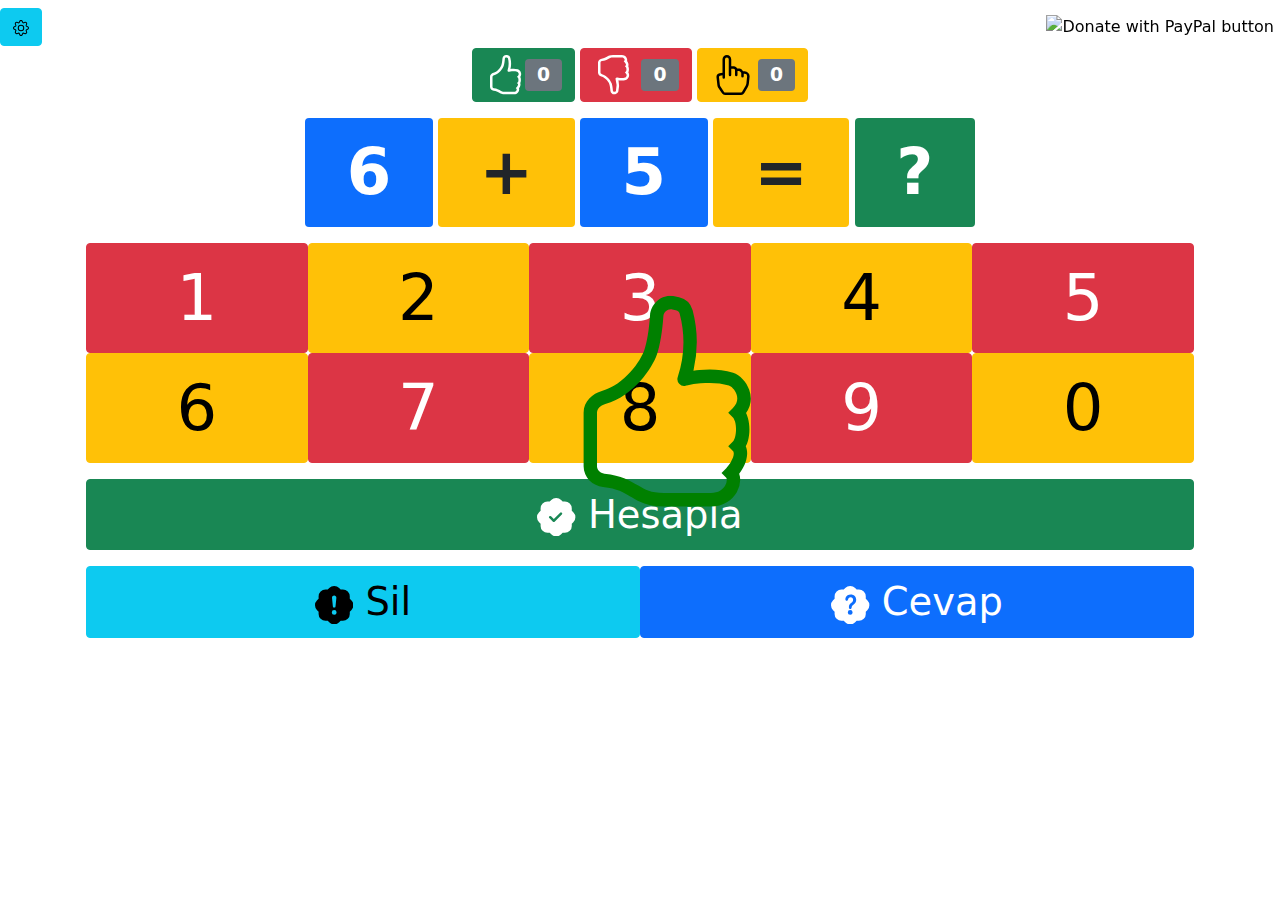
==== tr/index.html @ 97e0df4e "Turkish language." ====
<!doctype html>
<html lang="en">

<head>
  <meta charset="utf-8">
  <meta name="viewport" content="width=device-width, initial-scale=1">
  <meta name="description" content="">
  <meta name="author" content="BH">
  <title>Dört İşlem</title>
  <link href="../css/bootstrap.min.css" rel="stylesheet">
  <link href="../css/hesap.css" rel="stylesheet">
   <link rel="shortcut icon" href="../favicon.ico" />
   <!-- Global site tag (gtag.js) - Google Analytics -->
<script async src="https://www.googletagmanager.com/gtag/js?id=G-SKMXEFKRDT"></script>
<script>
  window.dataLayer = window.dataLayer || [];
  function gtag(){dataLayer.push(arguments);}
  gtag('js', new Date());

  gtag('config', 'G-SKMXEFKRDT');
</script>
</head>

<body>
  <header>
    <nav class="navbar fixed-top">
      <button type="button" class="btn btn-info" data-bs-toggle="modal" data-bs-target="#ayarlar">
        <svg xmlns="http://www.w3.org/2000/svg" width="16" height="16" fill="currentColor" class="bi bi-gear"
          viewBox="0 0 16 16">
          <path fill-rule="evenodd"
            d="M8.837 1.626c-.246-.835-1.428-.835-1.674 0l-.094.319A1.873 1.873 0 0 1 4.377 3.06l-.292-.16c-.764-.415-1.6.42-1.184 1.185l.159.292a1.873 1.873 0 0 1-1.115 2.692l-.319.094c-.835.246-.835 1.428 0 1.674l.319.094a1.873 1.873 0 0 1 1.115 2.693l-.16.291c-.415.764.42 1.6 1.185 1.184l.292-.159a1.873 1.873 0 0 1 2.692 1.116l.094.318c.246.835 1.428.835 1.674 0l.094-.319a1.873 1.873 0 0 1 2.693-1.115l.291.16c.764.415 1.6-.42 1.184-1.185l-.159-.291a1.873 1.873 0 0 1 1.116-2.693l.318-.094c.835-.246.835-1.428 0-1.674l-.319-.094a1.873 1.873 0 0 1-1.115-2.692l.16-.292c.415-.764-.42-1.6-1.185-1.184l-.291.159A1.873 1.873 0 0 1 8.93 1.945l-.094-.319zm-2.633-.283c.527-1.79 3.065-1.79 3.592 0l.094.319a.873.873 0 0 0 1.255.52l.292-.16c1.64-.892 3.434.901 2.54 2.541l-.159.292a.873.873 0 0 0 .52 1.255l.319.094c1.79.527 1.79 3.065 0 3.592l-.319.094a.873.873 0 0 0-.52 1.255l.16.292c.893 1.64-.902 3.434-2.541 2.54l-.292-.159a.873.873 0 0 0-1.255.52l-.094.319c-.527 1.79-3.065 1.79-3.592 0l-.094-.319a.873.873 0 0 0-1.255-.52l-.292.16c-1.64.893-3.433-.902-2.54-2.541l.159-.292a.873.873 0 0 0-.52-1.255l-.319-.094c-1.79-.527-1.79-3.065 0-3.592l.319-.094a.873.873 0 0 0 .52-1.255l-.16-.292c-.892-1.64.902-3.433 2.541-2.54l.292.159a.873.873 0 0 0 1.255-.52l.094-.319z">
          </path>
          <path fill-rule="evenodd"
            d="M8 5.754a2.246 2.246 0 1 0 0 4.492 2.246 2.246 0 0 0 0-4.492zM4.754 8a3.246 3.246 0 1 1 6.492 0 3.246 3.246 0 0 1-6.492 0z">
          </path>
        </svg><span class="visually-hidden">Button</span>
      </button>
      <div>
        <form action="https://www.paypal.com/donate" method="post" target="_blank">
          <input type="hidden" name="hosted_button_id" value="77866XD2T7DRY" />
          <input type="image" src="https://www.paypalobjects.com/en_US/i/btn/btn_donate_SM.gif" border="0" name="submit"
            title="PayPal - The safer, easier way to pay online!" alt="Donate with PayPal button" />
          <img alt="" border="0" src="https://www.paypal.com/en_BG/i/scr/pixel.gif" width="1" height="1" />
        </form>
        <img class="qr d-none d-xl-block .d-lg-block" alt="" border="0" src="qr.png" style='margin: 4px;' />
      </div>
    </nav>
  </header>

  <main class="container">

    <div class="starter-template text-center py-5 px-3">
      <div class="sonuc mb-3">
        <button type="button" class="btn btn-success">
          <svg xmlns="http://www.w3.org/2000/svg" width="40" height="40" fill="currentColor"
            class="bi bi-hand-thumbs-up" viewBox="0 0 16 16">
            <path
              d="M8.864.046C7.908-.193 7.02.53 6.956 1.466c-.072 1.051-.23 2.016-.428 2.59-.125.36-.479 1.013-1.04 1.639-.557.623-1.282 1.178-2.131 1.41C2.685 7.288 2 7.87 2 8.72v4.001c0 .845.682 1.464 1.448 1.545 1.07.114 1.564.415 2.068.723l.048.03c.272.165.578.348.97.484.397.136.861.217 1.466.217h3.5c.937 0 1.599-.477 1.934-1.064a1.86 1.86 0 0 0 .254-.912c0-.152-.023-.312-.077-.464.201-.263.38-.578.488-.901.11-.33.172-.762.004-1.149.069-.13.12-.269.159-.403.077-.27.113-.568.113-.857 0-.288-.036-.585-.113-.856a2.144 2.144 0 0 0-.138-.362 1.9 1.9 0 0 0 .234-1.734c-.206-.592-.682-1.1-1.2-1.272-.847-.282-1.803-.276-2.516-.211a9.84 9.84 0 0 0-.443.05 9.365 9.365 0 0 0-.062-4.509A1.38 1.38 0 0 0 9.125.111L8.864.046zM11.5 14.721H8c-.51 0-.863-.069-1.14-.164-.281-.097-.506-.228-.776-.393l-.04-.024c-.555-.339-1.198-.731-2.49-.868-.333-.036-.554-.29-.554-.55V8.72c0-.254.226-.543.62-.65 1.095-.3 1.977-.996 2.614-1.708.635-.71 1.064-1.475 1.238-1.978.243-.7.407-1.768.482-2.85.025-.362.36-.594.667-.518l.262.066c.16.04.258.143.288.255a8.34 8.34 0 0 1-.145 4.725.5.5 0 0 0 .595.644l.003-.001.014-.003.058-.014a8.908 8.908 0 0 1 1.036-.157c.663-.06 1.457-.054 2.11.164.175.058.45.3.57.65.107.308.087.67-.266 1.022l-.353.353.353.354c.043.043.105.141.154.315.048.167.075.37.075.581 0 .212-.027.414-.075.582-.05.174-.111.272-.154.315l-.353.353.353.354c.047.047.109.177.005.488a2.224 2.224 0 0 1-.505.805l-.353.353.353.354c.006.005.041.05.041.17a.866.866 0 0 1-.121.416c-.165.288-.503.56-1.066.56z" />
          </svg><span id='sonucD' class="badge bg-secondary">4</span>
        </button>
        <button type="button" class="btn btn-danger">
          <svg xmlns="http://www.w3.org/2000/svg" width="40" height="40" fill="currentColor"
            class="bi bi-hand-thumbs-down" viewBox="0 0 16 16">
            <path
              d="M8.864 15.674c-.956.24-1.843-.484-1.908-1.42-.072-1.05-.23-2.015-.428-2.59-.125-.36-.479-1.012-1.04-1.638-.557-.624-1.282-1.179-2.131-1.41C2.685 8.432 2 7.85 2 7V3c0-.845.682-1.464 1.448-1.546 1.07-.113 1.564-.415 2.068-.723l.048-.029c.272-.166.578-.349.97-.484C6.931.08 7.395 0 8 0h3.5c.937 0 1.599.478 1.934 1.064.164.287.254.607.254.913 0 .152-.023.312-.077.464.201.262.38.577.488.9.11.33.172.762.004 1.15.069.13.12.268.159.403.077.27.113.567.113.856 0 .289-.036.586-.113.856-.035.12-.08.244-.138.363.394.571.418 1.2.234 1.733-.206.592-.682 1.1-1.2 1.272-.847.283-1.803.276-2.516.211a9.877 9.877 0 0 1-.443-.05 9.364 9.364 0 0 1-.062 4.51c-.138.508-.55.848-1.012.964l-.261.065zM11.5 1H8c-.51 0-.863.068-1.14.163-.281.097-.506.229-.776.393l-.04.025c-.555.338-1.198.73-2.49.868-.333.035-.554.29-.554.55V7c0 .255.226.543.62.65 1.095.3 1.977.997 2.614 1.709.635.71 1.064 1.475 1.238 1.977.243.7.407 1.768.482 2.85.025.362.36.595.667.518l.262-.065c.16-.04.258-.144.288-.255a8.34 8.34 0 0 0-.145-4.726.5.5 0 0 1 .595-.643h.003l.014.004.058.013a8.912 8.912 0 0 0 1.036.157c.663.06 1.457.054 2.11-.163.175-.059.45-.301.57-.651.107-.308.087-.67-.266-1.021L12.793 7l.353-.354c.043-.042.105-.14.154-.315.048-.167.075-.37.075-.581 0-.211-.027-.414-.075-.581-.05-.174-.111-.273-.154-.315l-.353-.354.353-.354c.047-.047.109-.176.005-.488a2.224 2.224 0 0 0-.505-.804l-.353-.354.353-.354c.006-.005.041-.05.041-.17a.866.866 0 0 0-.121-.415C12.4 1.272 12.063 1 11.5 1z" />
          </svg> <span id='sonucY' class="badge bg-secondary">4</span>
        </button>
        <button type="button" class="btn btn-warning">
          <svg xmlns="http://www.w3.org/2000/svg" width="40" height="40" fill="currentColor" class="bi bi-hand-index"
            viewBox="0 0 16 16">
            <path
              d="M6.75 1a.75.75 0 0 1 .75.75V8a.5.5 0 0 0 1 0V5.467l.086-.004c.317-.012.637-.008.816.027.134.027.294.096.448.182.077.042.15.147.15.314V8a.5.5 0 1 0 1 0V6.435a4.9 4.9 0 0 1 .106-.01c.316-.024.584-.01.708.04.118.046.3.207.486.43.081.096.15.19.2.259V8.5a.5.5 0 0 0 1 0v-1h.342a1 1 0 0 1 .995 1.1l-.271 2.715a2.5 2.5 0 0 1-.317.991l-1.395 2.442a.5.5 0 0 1-.434.252H6.035a.5.5 0 0 1-.416-.223l-1.433-2.15a1.5 1.5 0 0 1-.243-.666l-.345-3.105a.5.5 0 0 1 .399-.546L5 8.11V9a.5.5 0 0 0 1 0V1.75A.75.75 0 0 1 6.75 1zM8.5 4.466V1.75a1.75 1.75 0 1 0-3.5 0v5.34l-1.2.24a1.5 1.5 0 0 0-1.196 1.636l.345 3.106a2.5 2.5 0 0 0 .405 1.11l1.433 2.15A1.5 1.5 0 0 0 6.035 16h6.385a1.5 1.5 0 0 0 1.302-.756l1.395-2.441a3.5 3.5 0 0 0 .444-1.389l.271-2.715a2 2 0 0 0-1.99-2.199h-.581a5.114 5.114 0 0 0-.195-.248c-.191-.229-.51-.568-.88-.716-.364-.146-.846-.132-1.158-.108l-.132.012a1.26 1.26 0 0 0-.56-.642 2.632 2.632 0 0 0-.738-.288c-.31-.062-.739-.058-1.05-.046l-.048.002zm2.094 2.025z" />
          </svg> <span id='sonucP' class="badge bg-secondary">4</span>
        </button>
      </div>
      <div class="islem mb-3">
        <span id='hesap1' class="badge bg-primary">1</span>
        <span id= 'hesapIslem' class="badge bg-warning text-dark">+</span>
        <span id='hesap2' class="badge bg-primary">1</span>
        <span class="badge bg-warning text-dark">=</span>
        <span id='hesaplanan' class="badge bg-success">2</span>
      </div>
      <div class="row sayilar">
        <button type="button" class="btn btn-danger col-sm">1</button>
        <button type="button" class="btn btn-warning col-sm">2</button>
        <button type="button" class="btn btn-danger col-sm">3</button>
        <button type="button" class="btn btn-warning col-sm">4</button>
        <button type="button" class="btn btn-danger col-sm">5</button>
      </div>
      <div class="row sayilar">
        <button type="button" class="btn btn-warning  col-sm">6</button>
        <button type="button" class="btn btn-danger col-sm">7</button>
        <button type="button" class="btn btn-warning col-sm">8</button>
        <button type="button" class="btn btn-danger col-sm">9</button>
        <button type="button" class="btn btn-warning col-sm">0</button>
      </div>
      <div class="row karar mt-3">
        <button type="button" class="btn btn-success col-xs-1 mb-3"
          onclick="kontrol(hesap1.innerHTML, hesapIslem.innerHTML, hesap2.innerHTML, hesaplanan.innerHTML)">
          <svg xmlns="http://www.w3.org/2000/svg" fill="currentColor" class="bi bi-patch-check-fill"
            viewBox="0 0 16 16">
            <path
              d="M10.067.87a2.89 2.89 0 0 0-4.134 0l-.622.638-.89-.011a2.89 2.89 0 0 0-2.924 2.924l.01.89-.636.622a2.89 2.89 0 0 0 0 4.134l.637.622-.011.89a2.89 2.89 0 0 0 2.924 2.924l.89-.01.622.636a2.89 2.89 0 0 0 4.134 0l.622-.637.89.011a2.89 2.89 0 0 0 2.924-2.924l-.01-.89.636-.622a2.89 2.89 0 0 0 0-4.134l-.637-.622.011-.89a2.89 2.89 0 0 0-2.924-2.924l-.89.01-.622-.636zm.287 5.984l-3 3a.5.5 0 0 1-.708 0l-1.5-1.5a.5.5 0 1 1 .708-.708L7 8.793l2.646-2.647a.5.5 0 0 1 .708.708z" />
          </svg>
          Hesapla
        </button>
        <button type="button" class="btn btn-info col-sm" onclick="temizle()">
          <svg xmlns="http://www.w3.org/2000/svg" fill="currentColor" class="bi bi-patch-exclamation-fill"
            viewBox="0 0 16 16">
            <path
              d="M10.067.87a2.89 2.89 0 0 0-4.134 0l-.622.638-.89-.011a2.89 2.89 0 0 0-2.924 2.924l.01.89-.636.622a2.89 2.89 0 0 0 0 4.134l.637.622-.011.89a2.89 2.89 0 0 0 2.924 2.924l.89-.01.622.636a2.89 2.89 0 0 0 4.134 0l.622-.637.89.011a2.89 2.89 0 0 0 2.924-2.924l-.01-.89.636-.622a2.89 2.89 0 0 0 0-4.134l-.637-.622.011-.89a2.89 2.89 0 0 0-2.924-2.924l-.89.01-.622-.636zM8 4c.535 0 .954.462.9.995l-.35 3.507a.552.552 0 0 1-1.1 0L7.1 4.995A.905.905 0 0 1 8 4zm.002 6a1 1 0 1 1 0 2 1 1 0 0 1 0-2z" />
          </svg>
          Sil
        </button>

        <button type="button" class="btn btn-primary col-sm" data-bs-toggle="modal" data-bs-target="#staticBackdrop">
          <svg xmlns="http://www.w3.org/2000/svg" fill="currentColor" class="bi bi-patch-question-fill"
            viewBox="0 0 16 16">
            <path
              d="M5.933.87a2.89 2.89 0 0 1 4.134 0l.622.638.89-.011a2.89 2.89 0 0 1 2.924 2.924l-.01.89.636.622a2.89 2.89 0 0 1 0 4.134l-.637.622.011.89a2.89 2.89 0 0 1-2.924 2.924l-.89-.01-.622.636a2.89 2.89 0 0 1-4.134 0l-.622-.637-.89.011a2.89 2.89 0 0 1-2.924-2.924l.01-.89-.636-.622a2.89 2.89 0 0 1 0-4.134l.637-.622-.011-.89a2.89 2.89 0 0 1 2.924-2.924l.89.01.622-.636zM7.002 11a1 1 0 1 0 2 0 1 1 0 0 0-2 0zm1.602-2.027c.04-.534.198-.815.846-1.26.674-.475 1.05-1.09 1.05-1.986 0-1.325-.92-2.227-2.262-2.227-1.02 0-1.792.492-2.1 1.29A1.71 1.71 0 0 0 6 5.48c0 .393.203.64.545.64.272 0 .455-.147.564-.51.158-.592.525-.915 1.074-.915.61 0 1.03.446 1.03 1.084 0 .563-.208.885-.822 1.325-.619.433-.926.914-.926 1.64v.111c0 .428.208.745.585.745.336 0 .504-.24.554-.627z" />
          </svg>
          Cevap
        </button>
      </div>
    </div>
    <div id='islemler'></div>
  </main><!-- /.container -->

  <!-- Modal -->
  <div class="modal fade" id="staticBackdrop" data-bs-backdrop="static" data-bs-keyboard="false" tabindex="-1"
    aria-labelledby="staticBackdropLabel" aria-hidden="true">
    <div class="modal-dialog">
      <div class="modal-content">
        <div class="modal-header" style="margin: auto;">
          <svg xmlns="http://www.w3.org/2000/svg" width="40" height="40" fill="currentColor"
            class="bi bi-patch-question" viewBox="0 0 16 16">
            <path
              d="M8.05 9.6c.336 0 .504-.24.554-.627.04-.534.198-.815.847-1.26.673-.475 1.049-1.09 1.049-1.986 0-1.325-.92-2.227-2.262-2.227-1.02 0-1.792.492-2.1 1.29A1.71 1.71 0 0 0 6 5.48c0 .393.203.64.545.64.272 0 .455-.147.564-.51.158-.592.525-.915 1.074-.915.61 0 1.03.446 1.03 1.084 0 .563-.208.885-.822 1.325-.619.433-.926.914-.926 1.64v.111c0 .428.208.745.585.745z" />
            <path
              d="M10.273 2.513l-.921-.944.715-.698.622.637.89-.011a2.89 2.89 0 0 1 2.924 2.924l-.01.89.636.622a2.89 2.89 0 0 1 0 4.134l-.637.622.011.89a2.89 2.89 0 0 1-2.924 2.924l-.89-.01-.622.636a2.89 2.89 0 0 1-4.134 0l-.622-.637-.89.011a2.89 2.89 0 0 1-2.924-2.924l.01-.89-.636-.622a2.89 2.89 0 0 1 0-4.134l.637-.622-.011-.89a2.89 2.89 0 0 1 2.924-2.924l.89.01.622-.636a2.89 2.89 0 0 1 4.134 0l-.715.698a1.89 1.89 0 0 0-2.704 0l-.92.944-1.32-.016a1.89 1.89 0 0 0-1.911 1.912l.016 1.318-.944.921a1.89 1.89 0 0 0 0 2.704l.944.92-.016 1.32a1.89 1.89 0 0 0 1.912 1.911l1.318-.016.921.944a1.89 1.89 0 0 0 2.704 0l.92-.944 1.32.016a1.89 1.89 0 0 0 1.911-1.912l-.016-1.318.944-.921a1.89 1.89 0 0 0 0-2.704l-.944-.92.016-1.32a1.89 1.89 0 0 0-1.912-1.911l-1.318.016z" />
            <path d="M7.002 11a1 1 0 1 1 2 0 1 1 0 0 1-2 0z" />
          </svg>
        </div>
        <div id='paspas' class="modal-body">
          <span class="badge bg-primary">1</span>
          <span class="badge bg-warning text-dark">+</span>
          <span class="badge bg-primary">1</span>
          <span class="badge bg-warning text-dark">=</span>
          <span class="badge bg-success">2</span>
        </div>
        <div class="modal-footer">
          <button type="button" data-bs-dismiss="modal" class="btn btn-primary" onclick="pas()">
            <svg xmlns="http://www.w3.org/2000/svg" width="30" height="30" fill="currentColor" class="bi bi-emoji-wink"
              viewBox="0 0 16 16">
              <path d="M8 15A7 7 0 1 1 8 1a7 7 0 0 1 0 14zm0 1A8 8 0 1 0 8 0a8 8 0 0 0 0 16z" />
              <path
                d="M4.285 9.567a.5.5 0 0 1 .683.183A3.498 3.498 0 0 0 8 11.5a3.498 3.498 0 0 0 3.032-1.75.5.5 0 1 1 .866.5A4.498 4.498 0 0 1 8 12.5a4.498 4.498 0 0 1-3.898-2.25.5.5 0 0 1 .183-.683zM7 6.5C7 7.328 6.552 8 6 8s-1-.672-1-1.5S5.448 5 6 5s1 .672 1 1.5zm1.757-.437a.5.5 0 0 1 .68.194.934.934 0 0 0 .813.493c.339 0 .645-.19.813-.493a.5.5 0 1 1 .874.486A1.934 1.934 0 0 1 10.25 7.75c-.73 0-1.356-.412-1.687-1.007a.5.5 0 0 1 .194-.68z" />
            </svg>
            <svg xmlns="http://www.w3.org/2000/svg" width="16" height="16" fill="currentColor"
              class="bi bi-hand-thumbs-up" viewBox="0 0 16 16">
              <path
                d="M8.864.046C7.908-.193 7.02.53 6.956 1.466c-.072 1.051-.23 2.016-.428 2.59-.125.36-.479 1.013-1.04 1.639-.557.623-1.282 1.178-2.131 1.41C2.685 7.288 2 7.87 2 8.72v4.001c0 .845.682 1.464 1.448 1.545 1.07.114 1.564.415 2.068.723l.048.03c.272.165.578.348.97.484.397.136.861.217 1.466.217h3.5c.937 0 1.599-.477 1.934-1.064a1.86 1.86 0 0 0 .254-.912c0-.152-.023-.312-.077-.464.201-.263.38-.578.488-.901.11-.33.172-.762.004-1.149.069-.13.12-.269.159-.403.077-.27.113-.568.113-.857 0-.288-.036-.585-.113-.856a2.144 2.144 0 0 0-.138-.362 1.9 1.9 0 0 0 .234-1.734c-.206-.592-.682-1.1-1.2-1.272-.847-.282-1.803-.276-2.516-.211a9.84 9.84 0 0 0-.443.05 9.365 9.365 0 0 0-.062-4.509A1.38 1.38 0 0 0 9.125.111L8.864.046zM11.5 14.721H8c-.51 0-.863-.069-1.14-.164-.281-.097-.506-.228-.776-.393l-.04-.024c-.555-.339-1.198-.731-2.49-.868-.333-.036-.554-.29-.554-.55V8.72c0-.254.226-.543.62-.65 1.095-.3 1.977-.996 2.614-1.708.635-.71 1.064-1.475 1.238-1.978.243-.7.407-1.768.482-2.85.025-.362.36-.594.667-.518l.262.066c.16.04.258.143.288.255a8.34 8.34 0 0 1-.145 4.725.5.5 0 0 0 .595.644l.003-.001.014-.003.058-.014a8.908 8.908 0 0 1 1.036-.157c.663-.06 1.457-.054 2.11.164.175.058.45.3.57.65.107.308.087.67-.266 1.022l-.353.353.353.354c.043.043.105.141.154.315.048.167.075.37.075.581 0 .212-.027.414-.075.582-.05.174-.111.272-.154.315l-.353.353.353.354c.047.047.109.177.005.488a2.224 2.224 0 0 1-.505.805l-.353.353.353.354c.006.005.041.05.041.17a.866.866 0 0 1-.121.416c-.165.288-.503.56-1.066.56z" />
            </svg>
          </button>
        </div>
      </div>
    </div>
  </div>

  <div class="modal fade" id="bilgi" data-bs-backdrop="static" data-bs-keyboard="false" tabindex="-1"
    aria-labelledby="staticBackdropLabel" aria-hidden="true">
    <div class="modal-dialog">
      <div class="modal-content">
        <div class="modal-header" style="margin: auto;">
          <svg xmlns="http://www.w3.org/2000/svg" width="40" height="40" fill="currentColor"
            class="bi bi-patch-question" viewBox="0 0 16 16">
            <path
              d="M8.05 9.6c.336 0 .504-.24.554-.627.04-.534.198-.815.847-1.26.673-.475 1.049-1.09 1.049-1.986 0-1.325-.92-2.227-2.262-2.227-1.02 0-1.792.492-2.1 1.29A1.71 1.71 0 0 0 6 5.48c0 .393.203.64.545.64.272 0 .455-.147.564-.51.158-.592.525-.915 1.074-.915.61 0 1.03.446 1.03 1.084 0 .563-.208.885-.822 1.325-.619.433-.926.914-.926 1.64v.111c0 .428.208.745.585.745z" />
            <path
              d="M10.273 2.513l-.921-.944.715-.698.622.637.89-.011a2.89 2.89 0 0 1 2.924 2.924l-.01.89.636.622a2.89 2.89 0 0 1 0 4.134l-.637.622.011.89a2.89 2.89 0 0 1-2.924 2.924l-.89-.01-.622.636a2.89 2.89 0 0 1-4.134 0l-.622-.637-.89.011a2.89 2.89 0 0 1-2.924-2.924l.01-.89-.636-.622a2.89 2.89 0 0 1 0-4.134l.637-.622-.011-.89a2.89 2.89 0 0 1 2.924-2.924l.89.01.622-.636a2.89 2.89 0 0 1 4.134 0l-.715.698a1.89 1.89 0 0 0-2.704 0l-.92.944-1.32-.016a1.89 1.89 0 0 0-1.911 1.912l.016 1.318-.944.921a1.89 1.89 0 0 0 0 2.704l.944.92-.016 1.32a1.89 1.89 0 0 0 1.912 1.911l1.318-.016.921.944a1.89 1.89 0 0 0 2.704 0l.92-.944 1.32.016a1.89 1.89 0 0 0 1.911-1.912l-.016-1.318.944-.921a1.89 1.89 0 0 0 0-2.704l-.944-.92.016-1.32a1.89 1.89 0 0 0-1.912-1.911l-1.318.016z" />
            <path d="M7.002 11a1 1 0 1 1 2 0 1 1 0 0 1-2 0z" />
          </svg>
        </div>
        <div id='bilgim' class="modal-body">
          <span class="badge bg-primary">1</span>
          <span class="badge bg-warning text-dark">+</span>
          <span class="badge bg-primary">1</span>
          <span class="badge bg-warning text-dark">=</span>
          <span class="badge bg-success">2</span>
        </div>
        <div class="modal-footer">
          <button type="button" data-bs-dismiss="modal" class="btn btn-primary">
            <svg xmlns="http://www.w3.org/2000/svg" width="30" height="30" fill="currentColor" class="bi bi-emoji-wink"
              viewBox="0 0 16 16">
              <path d="M8 15A7 7 0 1 1 8 1a7 7 0 0 1 0 14zm0 1A8 8 0 1 0 8 0a8 8 0 0 0 0 16z" />
              <path
                d="M4.285 9.567a.5.5 0 0 1 .683.183A3.498 3.498 0 0 0 8 11.5a3.498 3.498 0 0 0 3.032-1.75.5.5 0 1 1 .866.5A4.498 4.498 0 0 1 8 12.5a4.498 4.498 0 0 1-3.898-2.25.5.5 0 0 1 .183-.683zM7 6.5C7 7.328 6.552 8 6 8s-1-.672-1-1.5S5.448 5 6 5s1 .672 1 1.5zm1.757-.437a.5.5 0 0 1 .68.194.934.934 0 0 0 .813.493c.339 0 .645-.19.813-.493a.5.5 0 1 1 .874.486A1.934 1.934 0 0 1 10.25 7.75c-.73 0-1.356-.412-1.687-1.007a.5.5 0 0 1 .194-.68z" />
            </svg>
            <svg xmlns="http://www.w3.org/2000/svg" width="16" height="16" fill="currentColor"
              class="bi bi-hand-thumbs-up" viewBox="0 0 16 16">
              <path
                d="M8.864.046C7.908-.193 7.02.53 6.956 1.466c-.072 1.051-.23 2.016-.428 2.59-.125.36-.479 1.013-1.04 1.639-.557.623-1.282 1.178-2.131 1.41C2.685 7.288 2 7.87 2 8.72v4.001c0 .845.682 1.464 1.448 1.545 1.07.114 1.564.415 2.068.723l.048.03c.272.165.578.348.97.484.397.136.861.217 1.466.217h3.5c.937 0 1.599-.477 1.934-1.064a1.86 1.86 0 0 0 .254-.912c0-.152-.023-.312-.077-.464.201-.263.38-.578.488-.901.11-.33.172-.762.004-1.149.069-.13.12-.269.159-.403.077-.27.113-.568.113-.857 0-.288-.036-.585-.113-.856a2.144 2.144 0 0 0-.138-.362 1.9 1.9 0 0 0 .234-1.734c-.206-.592-.682-1.1-1.2-1.272-.847-.282-1.803-.276-2.516-.211a9.84 9.84 0 0 0-.443.05 9.365 9.365 0 0 0-.062-4.509A1.38 1.38 0 0 0 9.125.111L8.864.046zM11.5 14.721H8c-.51 0-.863-.069-1.14-.164-.281-.097-.506-.228-.776-.393l-.04-.024c-.555-.339-1.198-.731-2.49-.868-.333-.036-.554-.29-.554-.55V8.72c0-.254.226-.543.62-.65 1.095-.3 1.977-.996 2.614-1.708.635-.71 1.064-1.475 1.238-1.978.243-.7.407-1.768.482-2.85.025-.362.36-.594.667-.518l.262.066c.16.04.258.143.288.255a8.34 8.34 0 0 1-.145 4.725.5.5 0 0 0 .595.644l.003-.001.014-.003.058-.014a8.908 8.908 0 0 1 1.036-.157c.663-.06 1.457-.054 2.11.164.175.058.45.3.57.65.107.308.087.67-.266 1.022l-.353.353.353.354c.043.043.105.141.154.315.048.167.075.37.075.581 0 .212-.027.414-.075.582-.05.174-.111.272-.154.315l-.353.353.353.354c.047.047.109.177.005.488a2.224 2.224 0 0 1-.505.805l-.353.353.353.354c.006.005.041.05.041.17a.866.866 0 0 1-.121.416c-.165.288-.503.56-1.066.56z" />
            </svg>
          </button>
        </div>
      </div>
    </div>
  </div>

  <div class="modal fade" id="ayarlar" data-bs-backdrop="static" data-bs-keyboard="false" tabindex="-1"
    aria-labelledby="staticBackdropLabel" aria-hidden="true">
    <div class="modal-dialog modal-lg">
      <div class="modal-content">
        <div class="modal-header">
          <h5 class="modal-title" id="staticBackdropLabel">Ayarlar</h5>
        </div>
        <div id='ayar' class="modal-body">
          <div id="say1">1. Numara:<br> </div>
          <hr>
          <div id="say2">2. Numara:<br> </div>
          <hr>
          <div id="islemTip">İşlemler:<br></div>
		   <hr>
		  <div>Language: 
		  <a href="http://math123.org/"><button type="button" class="btn btn-success"  value="Language">
          English
			</button></a><br></div>
        </div>
        <div class="modal-footer">
          <button type="button" data-bs-dismiss="modal" class="btn btn-primary" onclick="listeGuncelle()">Kaydet</button>
        </div>
      </div>
    </div>
  </div>
  <div id='brd'></div>
  <script src="../js/bootstrap.bundle.min.js"></script>
  <script src="../js/anim.js"></script>
  <script src="../js/bir.js"></script>
</body>

</html>
---- css/hesap.css ----
body {
  padding-top: 0rem;
}

.sayilar button{
  font-size: 5vw;
  width: 20%;
} 

.karar button{
  font-size: 3vw;
} 

.karar svg {
  width: 3vw;
} 

.islem span {
  font-size: 5vw;
}

.sonuc button{
  font-size: 25px;
}

#paspas span {
  font-size: 20px;
}

#bilgim span {
  font-size: 20px;
}

h1 {
  font-weight: 100;
  font-size: 10vw;
  font-variation-settings: 'wght' 100, 'wdth' 85;
  animation: breathe 4000ms infinite forwards;
}

@keyframes breathe {
  60% {
    font-variation-settings: 'wght' 700, 'wdth' 100;
  }
  
  100% {
    font-variation-settings: 'wght' 100, 'wdth' 85;
  }
}

@keyframes heartfade {
  0% {
    opacity : 1;
  }
  50% {
    opacity : 0;
  }
}
.heart {
  z-index : 999;
  animation : heartfade 6s linear;
  position : absolute; 
}

.qr {
  margin: 4px;
  position: absolute;
  right: 3px;
}
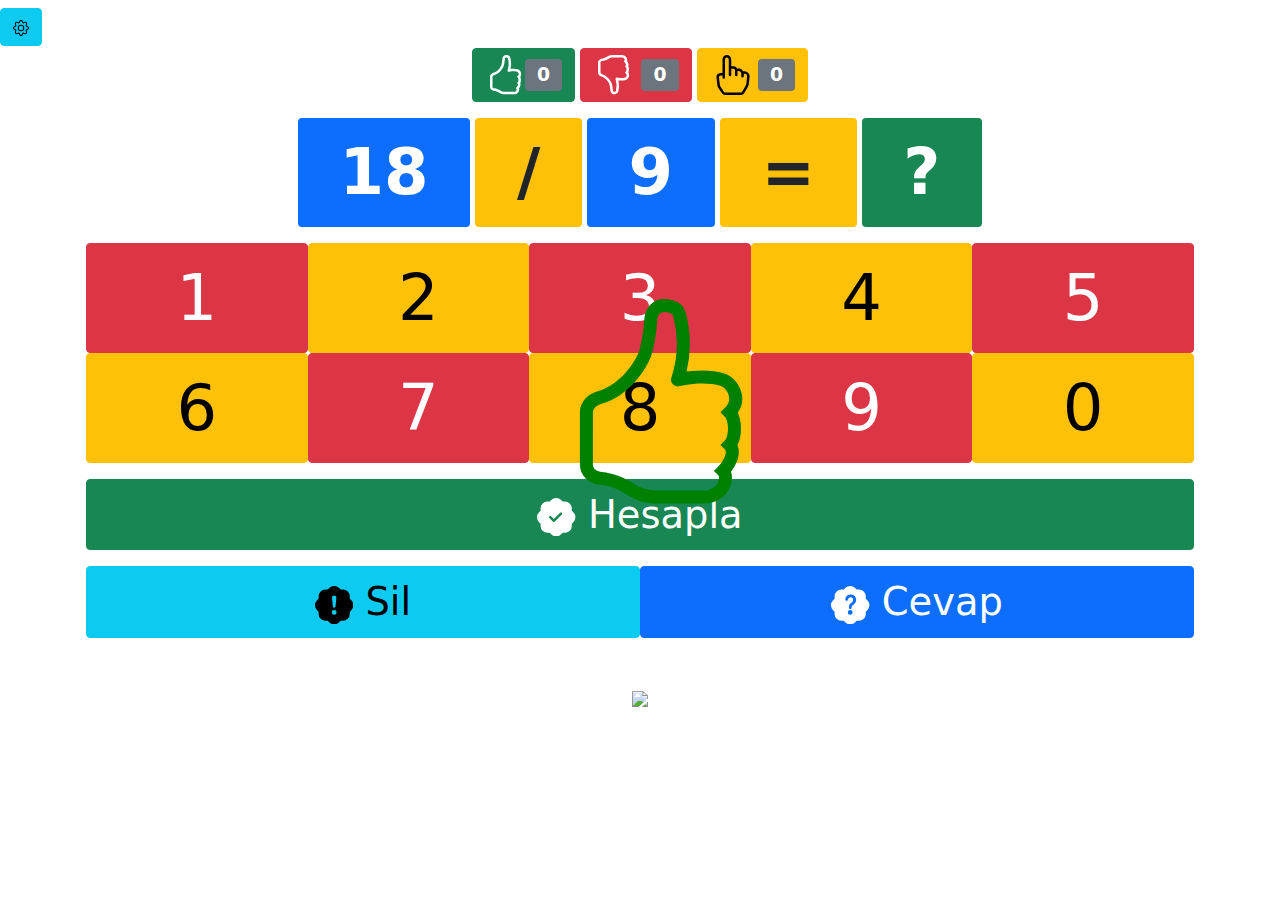
==== commit d48e0070: "Remove paypal, add buymeacoffe link." ====
--- a/tr/index.html
+++ b/tr/index.html
@@ -35,15 +35,7 @@
           </path>
         </svg><span class="visually-hidden">Button</span>
       </button>
-      <div>
-        <form action="https://www.paypal.com/donate" method="post" target="_blank">
-          <input type="hidden" name="hosted_button_id" value="77866XD2T7DRY" />
-          <input type="image" src="https://www.paypalobjects.com/en_US/i/btn/btn_donate_SM.gif" border="0" name="submit"
-            title="PayPal - The safer, easier way to pay online!" alt="Donate with PayPal button" />
-          <img alt="" border="0" src="https://www.paypal.com/en_BG/i/scr/pixel.gif" width="1" height="1" />
-        </form>
-        <img class="qr d-none d-xl-block .d-lg-block" alt="" border="0" src="qr.png" style='margin: 4px;' />
-      </div>
+      
     </nav>
   </header>
 
@@ -232,6 +224,9 @@
       </div>
     </div>
   </div>
+  <div class="kafe">        
+    <a  href="https://www.buymeacoffee.com/evdrhu0ln" target="_blank"><img src="https://img.buymeacoffee.com/button-api/?text=Buy me a coffee&emoji=&slug=evdrhu0ln&button_colour=FFDD00&font_colour=000000&font_family=Cookie&outline_colour=000000&coffee_colour=ffffff"></a>
+  </div>
   <div id='brd'></div>
   <script src="../js/bootstrap.bundle.min.js"></script>
   <script src="../js/anim.js"></script>
--- a/css/hesap.css
+++ b/css/hesap.css
@@ -66,4 +66,8 @@
   margin: 4px;
   position: absolute;
   right: 3px;
+}
+
+.kafe {
+  text-align: center;
 }